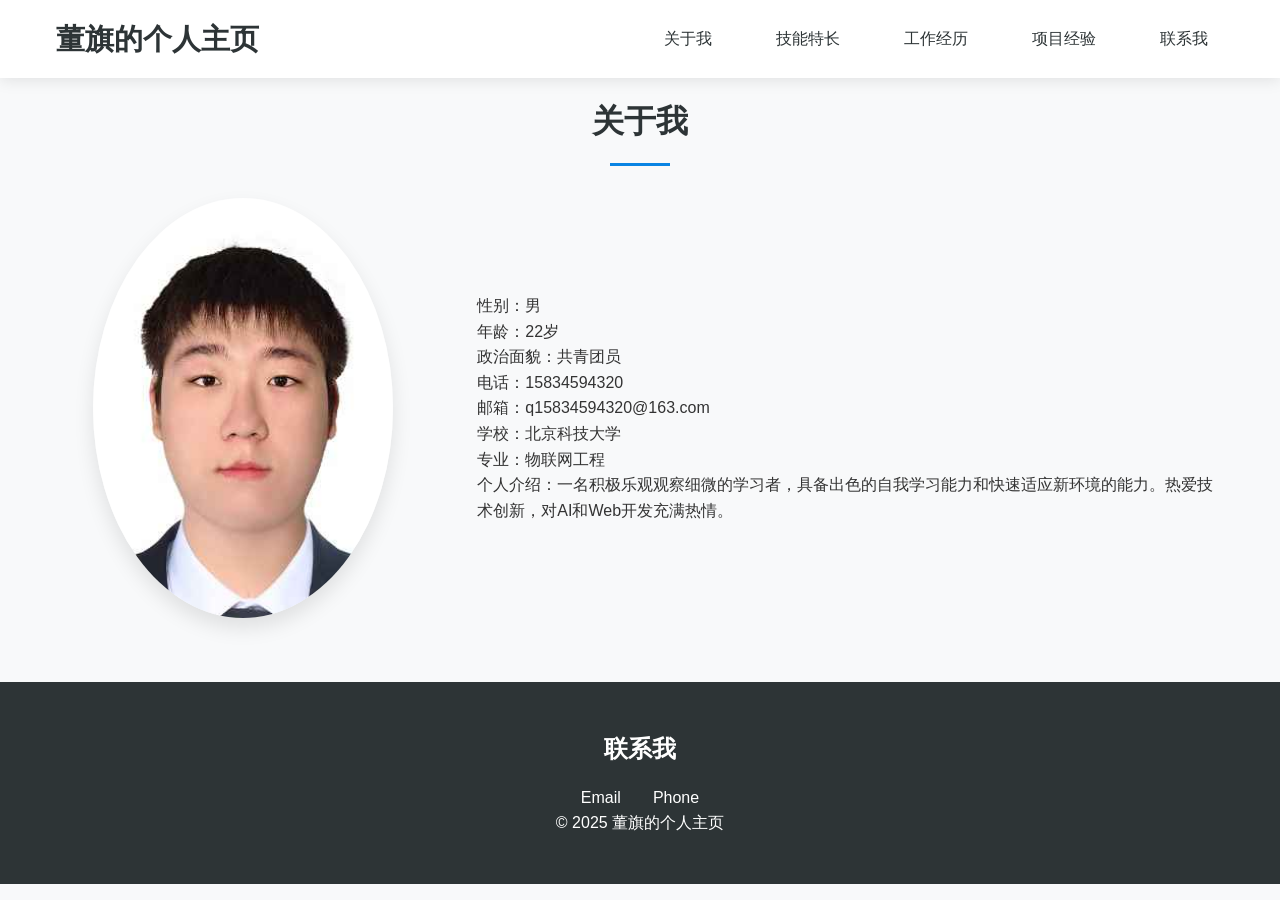
==== pages/about.html @ 2625a799 "Add files via upload" ====
<!DOCTYPE html>
<html lang="zh-CN">
<head>
    <meta charset="UTF-8">
    <meta name="viewport" content="width=device-width, initial-scale=1.0">
    <title>关于我 - 董旗的个人主页</title>
    <link rel="stylesheet" href="../styles/main.css">
    <link rel="stylesheet" href="../styles/modern.css">
</head>
<body>
    <header>
        <nav>
            <a href="../index.html" class="logo">董旗的个人主页</a>
            <ul class="nav-links">
                <li><a href="about.html" class="active">关于我</a></li>
                <li><a href="skills.html">技能特长</a></li>
                <li><a href="experience.html">工作经历</a></li>
                <li><a href="projects.html">项目经验</a></li>
                <li><a href="contact.html">联系我</a></li>
            </ul>
        </nav>
    </header>

    <main>
        <section id="about" class="section">
            <h2 class="section-title">关于我</h2>
            <div class="about-content">
                <img src="../images/profile.jpg" alt="个人照片" class="profile-image">
                <div class="about-info">
                    <p>性别：男</p>
                    <p>年龄：22岁</p>
                    <p>政治面貌：共青团员</p>
                    <p>电话：15834594320</p>
                    <p>邮箱：q15834594320@163.com</p>
                    <p>学校：北京科技大学</p>
                    <p>专业：物联网工程</p>
                    <p>个人介绍：一名积极乐观观察细微的学习者，具备出色的自我学习能力和快速适应新环境的能力。热爱技术创新，对AI和Web开发充满热情。</p>
                </div>
            </div>
        </section>
    </main>

    <footer>
        <h2>联系我</h2>
        <div class="social-links">
            <a href="mailto:q15834594320@163.com">Email</a>
            <a href="tel:15834594320">Phone</a>
        </div>
        <p>© 2025 董旗的个人主页</p>
    </footer>

    <script src="../js/main.js"></script>
</body>
</html>
---- styles/main.css ----
* {
    margin: 0;
    padding: 0;
    box-sizing: border-box;
}

body {
    font-family: 'Microsoft YaHei', sans-serif;
    line-height: 1.6;
    color: #333;
    background-color: #f8f9fa;
}

header {
    background-color: #fff;
    box-shadow: 0 2px 15px rgba(0,0,0,0.1);
    padding: 1rem;
    position: fixed;
    width: 100%;
    top: 0;
    z-index: 1000;
}

nav {
    max-width: 1200px;
    margin: 0 auto;
    display: flex;
    justify-content: space-between;
    align-items: center;
    padding: 0 1rem;
}

.logo {
    font-size: 1.8rem;
    font-weight: bold;
    color: #2d3436;
    text-decoration: none;
    transition: color 0.3s;
}

.logo:hover {
    color: #0984e3;
}

.nav-links {
    list-style: none;
    display: flex;
    gap: 2rem;
}

.nav-links a {
    text-decoration: none;
    color: #2d3436;
    font-weight: 500;
    transition: all 0.3s ease;
    padding: 0.5rem 1rem;
    border-radius: 4px;
}

.nav-links a:hover {
    color: #0984e3;
    background-color: #f0f2f5;
}

main {
    max-width: 1200px;
    margin: 6rem auto 2rem;
    padding: 0 1rem;
}

.section {
    margin-bottom: 4rem;
    opacity: 0;
    transform: translateY(20px);
    transition: all 0.6s ease-out;
}

.section.visible {
    opacity: 1;
    transform: translateY(0);
}

.section-title {
    font-size: 2rem;
    color: #2d3436;
    margin-bottom: 2rem;
    text-align: center;
    position: relative;
}

.section-title::after {
    content: '';
    display: block;
    width: 60px;
    height: 3px;
    background-color: #0984e3;
    margin: 1rem auto;
}

.hero {
    text-align: center;
    padding: 4rem 0;
    background: linear-gradient(135deg, #74b9ff, #0984e3);
    color: #fff;
    border-radius: 12px;
    margin-bottom: 4rem;
}

.hero h1 {
    font-size: 3rem;
    margin-bottom: 1rem;
    animation: fadeInUp 1s ease-out;
}

.hero p {
    color: rgba(255, 255, 255, 0.9);
    font-size: 1.3rem;
    max-width: 600px;
    margin: 0 auto;
    animation: fadeInUp 1s ease-out 0.3s;
}

.about-content {
    display: grid;
    grid-template-columns: 1fr 2fr;
    gap: 3rem;
    align-items: center;
}

.profile-image {
    width: 100%;
    max-width: 300px;
    border-radius: 50%;
    margin: 0 auto;
    box-shadow: 0 10px 20px rgba(0,0,0,0.1);
}

.skills-grid {
    display: grid;
    grid-template-columns: repeat(auto-fit, minmax(250px, 1fr));
    gap: 1.5rem;
}

.skill-card {
    background: #fff;
    padding: 1.5rem;
    border-radius: 8px;
    box-shadow: 0 4px 6px rgba(0,0,0,0.1);
    transition: transform 0.3s;
}

.skill-card:hover {
    transform: translateY(-5px);
}

.skill-card h3 {
    color: #2d3436;
    margin-bottom: 1rem;
}

.experience-timeline {
    position: relative;
    padding: 2rem 0;
}

.timeline-item {
    background: #fff;
    padding: 2rem;
    border-radius: 8px;
    box-shadow: 0 4px 6px rgba(0,0,0,0.1);
    margin-bottom: 2rem;
    position: relative;
}

.timeline-item::before {
    content: '';
    position: absolute;
    width: 16px;
    height: 16px;
    background: #0984e3;
    border-radius: 50%;
    left: -8px;
    top: 2rem;
}

.timeline-date {
    color: #0984e3;
    font-weight: bold;
    margin-bottom: 0.5rem;
}

.projects-grid {
    display: grid;
    grid-template-columns: repeat(auto-fit, minmax(300px, 1fr));
    gap: 2rem;
}

.project-card {
    background: #fff;
    border-radius: 12px;
    overflow: hidden;
    box-shadow: 0 4px 6px rgba(0,0,0,0.1);
    transition: transform 0.3s;
}

.project-card:hover {
    transform: translateY(-5px);
}

.project-image {
    width: 100%;
    height: 200px;
    object-fit: cover;
}

.project-content {
    padding: 1.5rem;
}

.project-title {
    font-size: 1.25rem;
    color: #2d3436;
    margin-bottom: 0.5rem;
}

.project-description {
    color: #636e72;
    margin-bottom: 1rem;
}

.project-tags {
    display: flex;
    gap: 0.5rem;
    flex-wrap: wrap;
}

.tag {
    background: #f0f2f5;
    color: #0984e3;
    padding: 0.3rem 0.8rem;
    border-radius: 20px;
    font-size: 0.9rem;
}

footer {
    background: #2d3436;
    color: #fff;
    text-align: center;
    padding: 3rem;
    margin-top: 4rem;
}

.social-links {
    display: flex;
    justify-content: center;
    gap: 2rem;
    margin-top: 1rem;
}

.social-links a {
    color: #fff;
    text-decoration: none;
    transition: color 0.3s;
}

.social-links a:hover {
    color: #74b9ff;
}

@keyframes fadeInUp {
    from {
        opacity: 0;
        transform: translateY(20px);
    }
    to {
        opacity: 1;
        transform: translateY(0);
    }
}

@media (max-width: 768px) {
    nav {
        flex-direction: column;
        gap: 1rem;
    }

    .nav-links {
        flex-direction: column;
        align-items: center;
        gap: 1rem;
    }

    .hero h1 {
        font-size: 2.5rem;
    }

    .hero p {
        font-size: 1.1rem;
    }

    .social-links {
        flex-direction: column;
        align-items: center;
    }

    .about-content {
        grid-template-columns: 1fr;
        text-align: center;
    }

    .profile-image {
        margin-bottom: 2rem;
    }
}
---- styles/modern.css ----
/* 现代化卡片布局和效果样式 */
.contact-section {
    background: linear-gradient(135deg, #f6f9fc, #eef2f7);
    padding: 3rem;
    border-radius: 15px;
    box-shadow: 0 10px 30px rgba(0, 0, 0, 0.1);
    margin: 2rem 0;
}

.contact-content {
    display: grid;
    grid-template-columns: 1fr 1fr;
    gap: 3rem;
    margin-top: 2rem;
}

.contact-info {
    background: white;
    padding: 2rem;
    border-radius: 12px;
    box-shadow: 0 8px 20px rgba(0, 0, 0, 0.05);
    transform: translateY(0);
    transition: transform 0.3s ease;
}

.contact-info:hover {
    transform: translateY(-5px);
}

.contact-info h2 {
    color: #2d3436;
    margin-bottom: 1.5rem;
    font-size: 1.8rem;
    position: relative;
}

.contact-info h2::after {
    content: '';
    position: absolute;
    bottom: -8px;
    left: 0;
    width: 40px;
    height: 3px;
    background: linear-gradient(90deg, #0984e3, #74b9ff);
}

.contact-info ul {
    list-style: none;
}

.contact-info li {
    margin: 1.5rem 0;
    display: flex;
    align-items: center;
    gap: 1rem;
}

.contact-info a {
    color: #0984e3;
    text-decoration: none;
    transition: color 0.3s ease;
}

.contact-info a:hover {
    color: #74b9ff;
}

.contact-social {
    background: white;
    padding: 2rem;
    border-radius: 12px;
    box-shadow: 0 8px 20px rgba(0, 0, 0, 0.05);
}

.contact-social h2 {
    color: #2d3436;
    margin-bottom: 1.5rem;
    font-size: 1.8rem;
    position: relative;
}

.contact-social h2::after {
    content: '';
    position: absolute;
    bottom: -8px;
    left: 0;
    width: 40px;
    height: 3px;
    background: linear-gradient(90deg, #0984e3, #74b9ff);
}

.social-grid {
    display: grid;
    grid-template-columns: repeat(2, 1fr);
    gap: 1.5rem;
    margin-top: 2rem;
}

.social-card {
    background: linear-gradient(135deg, #f6f9fc, #eef2f7);
    padding: 2rem;
    border-radius: 12px;
    text-align: center;
    text-decoration: none;
    color: #2d3436;
    transition: all 0.3s ease;
    display: flex;
    flex-direction: column;
    align-items: center;
    gap: 1rem;
}

.social-card i {
    font-size: 2.5rem;
    color: #0984e3;
}

.social-card span {
    font-weight: 500;
}

.social-card:hover {
    transform: translateY(-5px);
    box-shadow: 0 8px 20px rgba(0, 0, 0, 0.1);
    background: linear-gradient(135deg, #eef2f7, #f6f9fc);
}

@media (max-width: 768px) {
    .contact-content {
        grid-template-columns: 1fr;
    }
    
    .social-grid {
        grid-template-columns: 1fr;
    }
}

.copy-btn {
    background-color: #0984e3;
    color: white;
    border: none;
    padding: 0.3rem 0.8rem;
    border-radius: 4px;
    cursor: pointer;
    margin-left: 1rem;
    transition: background-color 0.3s ease;
}

.copy-btn:hover {
    background-color: #74b9ff;
}

.copy-notification {
    position: fixed;
    bottom: 20px;
    right: 20px;
    background-color: #2ecc71;
    color: white;
    padding: 1rem 2rem;
    border-radius: 4px;
    animation: fadeInOut 2s ease-in-out;
}

@keyframes fadeInOut {
    0% { opacity: 0; transform: translateY(20px); }
    20% { opacity: 1; transform: translateY(0); }
    80% { opacity: 1; transform: translateY(0); }
    100% { opacity: 0; transform: translateY(-20px); }
}

.wechat-card {
    position: relative;
    overflow: visible;
}

.qr-code {
    max-width: 150px;
    height: auto;
    margin: 1.5rem auto;
    border-radius: 8px;
    box-shadow: 0 4px 12px rgba(0, 0, 0, 0.15);
    display: block;
}
    box-shadow: 0 4px 8px rgba(0, 0, 0, 0.1);
}
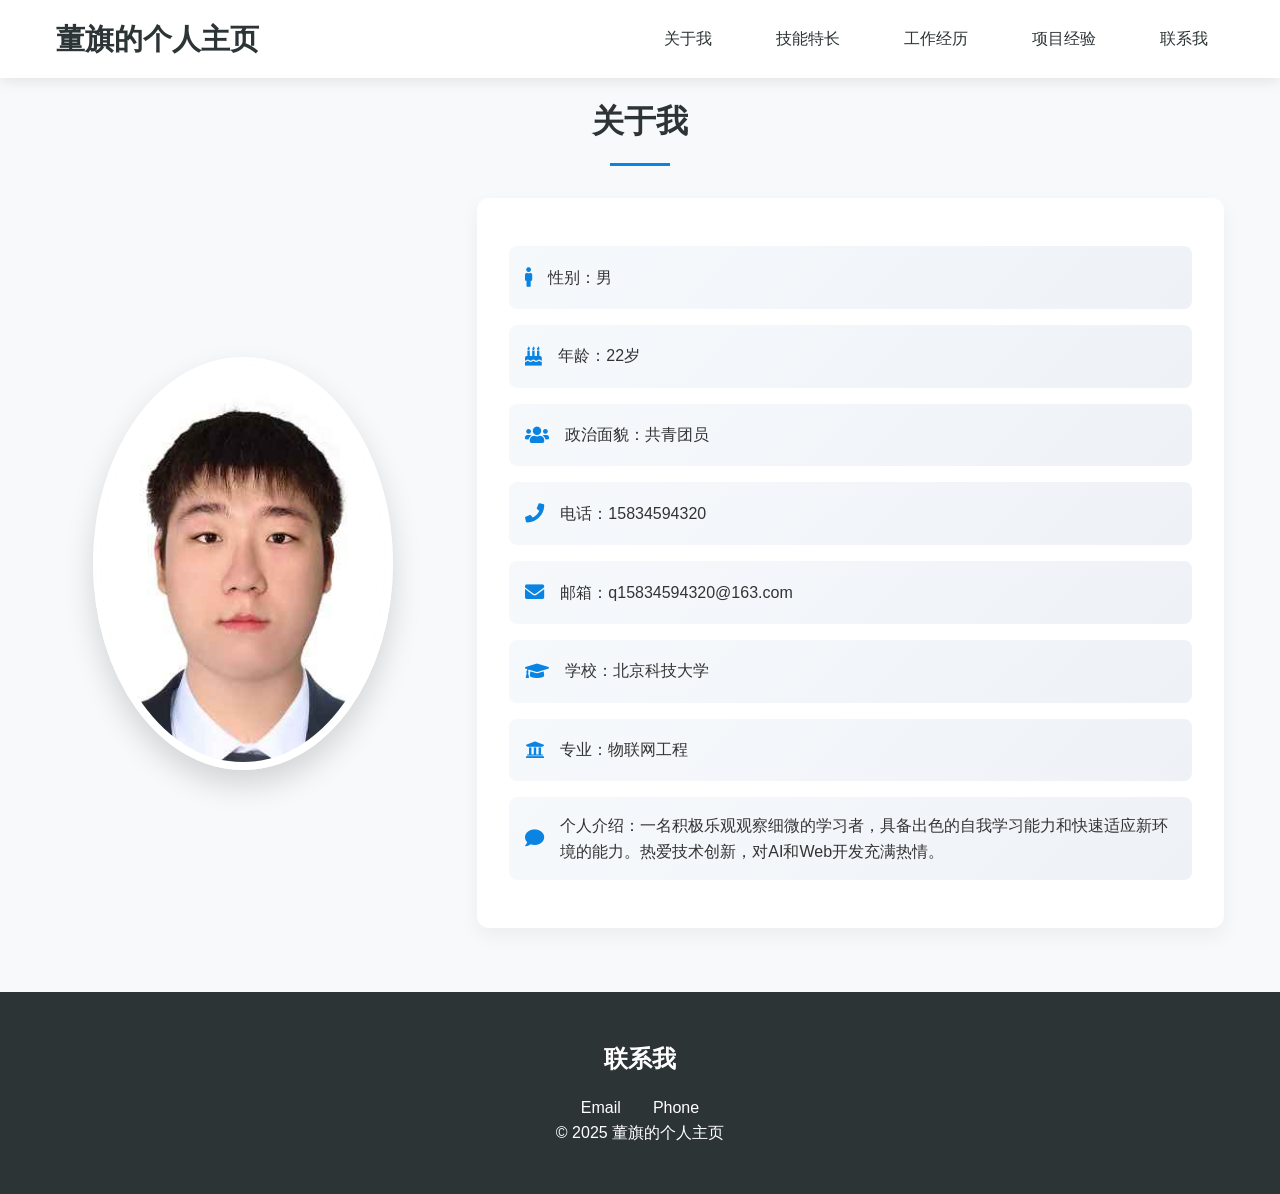
==== commit 1eb58f89: "Add files via upload" ====
--- a/pages/about.html
+++ b/pages/about.html
@@ -6,6 +6,7 @@
     <title>关于我 - 董旗的个人主页</title>
     <link rel="stylesheet" href="../styles/main.css">
     <link rel="stylesheet" href="../styles/modern.css">
+    <link rel="stylesheet" href="https://cdnjs.cloudflare.com/ajax/libs/font-awesome/5.15.4/css/all.min.css">
 </head>
 <body>
     <header>
--- a/styles/main.css
+++ b/styles/main.css
@@ -132,7 +132,14 @@
     max-width: 300px;
     border-radius: 50%;
     margin: 0 auto;
-    box-shadow: 0 10px 20px rgba(0,0,0,0.1);
+    box-shadow: 0 15px 30px rgba(0,0,0,0.15);
+    border: 8px solid white;
+    transition: transform 0.3s ease, box-shadow 0.3s ease;
+}
+
+.profile-image:hover {
+    transform: scale(1.05);
+    box-shadow: 0 20px 40px rgba(0,0,0,0.2);
 }
 
 .skills-grid {
--- a/styles/modern.css
+++ b/styles/modern.css
@@ -1,4 +1,43 @@
 /* 现代化卡片布局和效果样式 */
+.about-info {
+    background: white;
+    padding: 2rem;
+    border-radius: 12px;
+    box-shadow: 0 8px 20px rgba(0, 0, 0, 0.05);
+}
+
+.about-info p {
+    margin: 1rem 0;
+    padding: 1rem;
+    border-radius: 8px;
+    background: linear-gradient(135deg, #f6f9fc, #eef2f7);
+    transition: transform 0.3s ease, box-shadow 0.3s ease;
+    display: flex;
+    align-items: center;
+    gap: 1rem;
+}
+
+.about-info p::before {
+    font-family: "Font Awesome 5 Free";
+    font-weight: 900;
+    color: #0984e3;
+    font-size: 1.2rem;
+}
+
+.about-info p:nth-child(1)::before { content: "\f183"; } /* 性别 */
+.about-info p:nth-child(2)::before { content: "\f1fd"; } /* 年龄 */
+.about-info p:nth-child(3)::before { content: "\f0c0"; } /* 政治面貌 */
+.about-info p:nth-child(4)::before { content: "\f095"; } /* 电话 */
+.about-info p:nth-child(5)::before { content: "\f0e0"; } /* 邮箱 */
+.about-info p:nth-child(6)::before { content: "\f19d"; } /* 学校 */
+.about-info p:nth-child(7)::before { content: "\f19c"; } /* 专业 */
+.about-info p:nth-child(8)::before { content: "\f075"; } /* 个人介绍 */
+
+.about-info p:hover {
+    transform: translateX(10px);
+    box-shadow: 0 4px 12px rgba(0, 0, 0, 0.1);
+}
+
 .contact-section {
     background: linear-gradient(135deg, #f6f9fc, #eef2f7);
     padding: 3rem;
